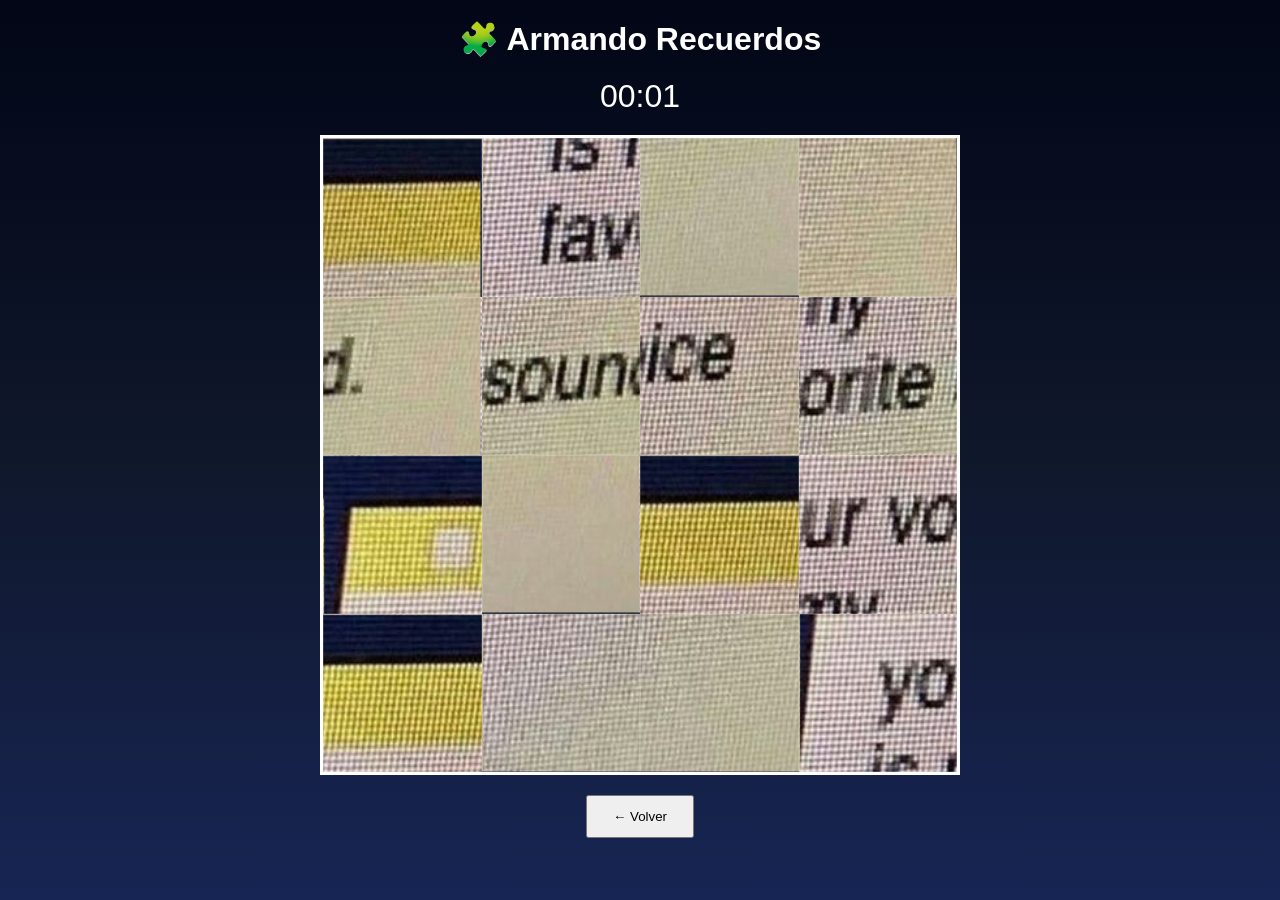
==== memoria1.html @ a5cf4c92 "Add files via upload" ====
<!DOCTYPE html>
<html lang="es">
<head>

<meta charset="UTF-8">
<meta name="viewport" content="width=device-width, initial-scale=1.0">

<title>Armando Recuerdos</title>

<link rel="stylesheet" href="style.css">

<style>

body{
    overflow:auto;
}

.contenedor{

    max-width:900px;

    margin:auto;

    padding:20px;

    text-align:center;

    color:white;
}

#cronometro{

    font-size:2rem;

    margin:20px 0;
}

#puzzle{

    width:min(90vw,640px);

    height:min(90vw,640px);

    margin:auto;

    display:grid;

    grid-template-columns:repeat(4,1fr);

    grid-template-rows:repeat(4,1fr);

    border:3px solid white;
}

.pieza{

    border:1px solid rgba(255,255,255,0.15);

    background-image:url("img/puzzle.jpg");

    background-size:400% 400%;

    cursor:pointer;
}

.seleccionada{

    outline:4px solid #ffd700;
}

button{

    margin-top:20px;

    padding:12px 25px;

    cursor:pointer;
}

</style>

</head>

<body>

<div class="contenedor">

    <h1>🧩 Armando Recuerdos</h1>

    <div id="cronometro">
        00:00
    </div>

    <div id="puzzle"></div>

    <button onclick="location.href='index.html'">
        ← Volver
    </button>

</div>

<script>

const puzzle =
document.getElementById("puzzle");

const piezas = [];

let seleccionada = null;

const total = 16;

let juegoTerminado = false;

/* CRONOMETRO */

let segundos = 0;

const cronometro =
document.getElementById("cronometro");

setInterval(()=>{

    segundos++;

    const min =
    Math.floor(segundos / 60);

    const seg =
    segundos % 60;

    cronometro.textContent =

    String(min).padStart(2,"0")
    + ":"
    +
    String(seg).padStart(2,"0");

},1000);

/* CREAR PIEZAS */

for(let fila=0; fila<4; fila++){

    for(let columna=0; columna<4; columna++){

        piezas.push({

            correcta:
            fila * 4 + columna,

            fila,
            columna

        });

    }

}

/* MEZCLAR */

for(let i=piezas.length-1;i>0;i--){

    const j =
    Math.floor(
    Math.random()*(i+1)
    );

    [piezas[i], piezas[j]] =
    [piezas[j], piezas[i]];
}

/* DIBUJAR */

function renderizar(){

    puzzle.innerHTML="";

    piezas.forEach((pieza,index)=>{

        const div =
        document.createElement("div");

        div.classList.add("pieza");

        if(seleccionada===index){

            div.classList.add(
            "seleccionada"
            );
        }

        div.style.backgroundPosition =

        `${pieza.columna * 100 / 3}% ${pieza.fila * 100 / 3}%`;

        div.addEventListener("click",()=>{

        if(juegoTerminado) return;

        if(seleccionada===null){

         seleccionada=index;

        renderizar();

        return;
    }

    [piezas[seleccionada],
    piezas[index]]

    =

    [piezas[index],
    piezas[seleccionada]];

    seleccionada=null;

    renderizar();

    verificarVictoria();

});

        puzzle.appendChild(div);

    });

}

function verificarVictoria(){

    for(let i=0;i<piezas.length;i++){

        if(piezas[i].correcta !== i){

            return;
        }

    }

    juegoTerminado = true;

    mostrarPantallaFinal();

}

function mostrarPantallaFinal(){

    document.body.innerHTML = `

    <div style="
    min-height:100vh;
    display:flex;
    flex-direction:column;
    justify-content:center;
    align-items:center;
    text-align:center;
    color:white;
    padding:30px;
    ">

        <h1>
        Muy bien amorcito ❤️
        </h1>

        <p>
        Terminaste el rompecabezas en:
        ${cronometro.textContent}
        </p>

        <h2>
        ¿Quieres ver lo que sigue?
        </h2>

        <div style="margin-top:20px;">

            <button
            onclick="mostrarMensaje()"
            style="
            padding:12px 25px;
            margin:10px;
            ">

            Sí

            </button>

            <button
            onclick="location.href='index.html'"
            style="
            padding:12px 25px;
            margin:10px;
            ">

            No

            </button>

        </div>

    </div>

    `;

}

function mostrarMensaje(){

    document.body.innerHTML = `

    <div style="
    min-height:100vh;
    display:flex;
    flex-direction:column;
    justify-content:center;
    align-items:center;
    text-align:center;
    color:white;
    padding:30px;
    ">

        <h1>
        ✨ Mensaje Especial ✨
        </h1>

        <p style="
        max-width:700px;
        margin-top:20px;
        line-height:1.8;
        ">

        AQUÍ ESCRIBIRÉ MI MENSAJE

        </p>

        <img
        src="img/final1.jpg"
        style="
        width:300px;
        max-width:90%;
        border-radius:15px;
        margin-top:30px;
        ">

        <button
        onclick="location.href='index.html'"
        style="
        margin-top:30px;
        padding:12px 25px;
        ">

        Volver

        </button>

    </div>

    `;

}

renderizar();

</script>

</body>
</html>
---- style.css ----
*{
margin:0;
padding:0;
box-sizing:border-box;
}

body{

min-height:100vh;
overflow:hidden;

background:
linear-gradient(
to bottom,
#020617,
#0f172a,
#172554
);

font-family:Arial,sans-serif;
}

.stars{

position:fixed;
inset:0;
pointer-events:none;
}

.stars::before{

content:"";

position:absolute;

width:2px;
height:2px;

background:white;

box-shadow:
50px 100px white,
150px 200px white,
300px 50px white,
500px 250px white,
700px 150px white,
900px 300px white,
1100px 100px white,
1300px 200px white;

animation:twinkle 3s infinite alternate;
}

@keyframes twinkle{

from{
opacity:0.3;
}

to{
opacity:1;
}

}

.moon{

position:absolute;

top:80px;
right:120px;

width:100px;
height:100px;

border-radius:50%;

background:white;

box-shadow:0 0 30px white;
}

.planet{

position:absolute;

bottom:-60px;
right:-60px;

width:250px;
height:250px;

border-radius:50%;

background:
radial-gradient(
circle at 30% 30%,
#8ab4ff,
#274690
);
}

.container{

position:absolute;

left:15%;
top:50%;

transform:translateY(-50%);
}

.title{

font-size:4rem;

color:white;

margin-bottom:50px;

text-shadow:
0 0 10px white,
0 0 25px #8ab4ff;
}

.menu{

display:flex;
flex-direction:column;
gap:20px;
}

.option{

color:white;

cursor:pointer;

font-size:1.1rem;

transition:0.3s;
}

.option:hover{

transform:translateX(10px);

text-shadow:
0 0 10px white;
}

.pantalla-memorias{

display:none;

position:absolute;

inset:0;

padding:30px;

overflow-y:auto;
}

.titulo-memorias{

color:white;

text-align:center;

margin-bottom:30px;
}

.grid-memorias{

display:grid;

grid-template-columns:
repeat(auto-fit,minmax(180px,1fr));

gap:20px;
}

.memoria{

background:
rgba(255,255,255,0.08);

border-radius:15px;

overflow:hidden;

cursor:pointer;

transition:0.3s;
}

.memoria:hover{

transform:translateY(-5px);
}

.memoria img{

width:100%;

height:160px;

object-fit:cover;
}

.memoria h3{

color:white;

padding:10px;
}

.memoria p{

color:#d0d8ff;

padding:0 10px 15px;
}

@media(max-width:768px){

.title{
font-size:2.7rem;
}

.container{
left:10%;
}

.moon{
right:30px;
}
}
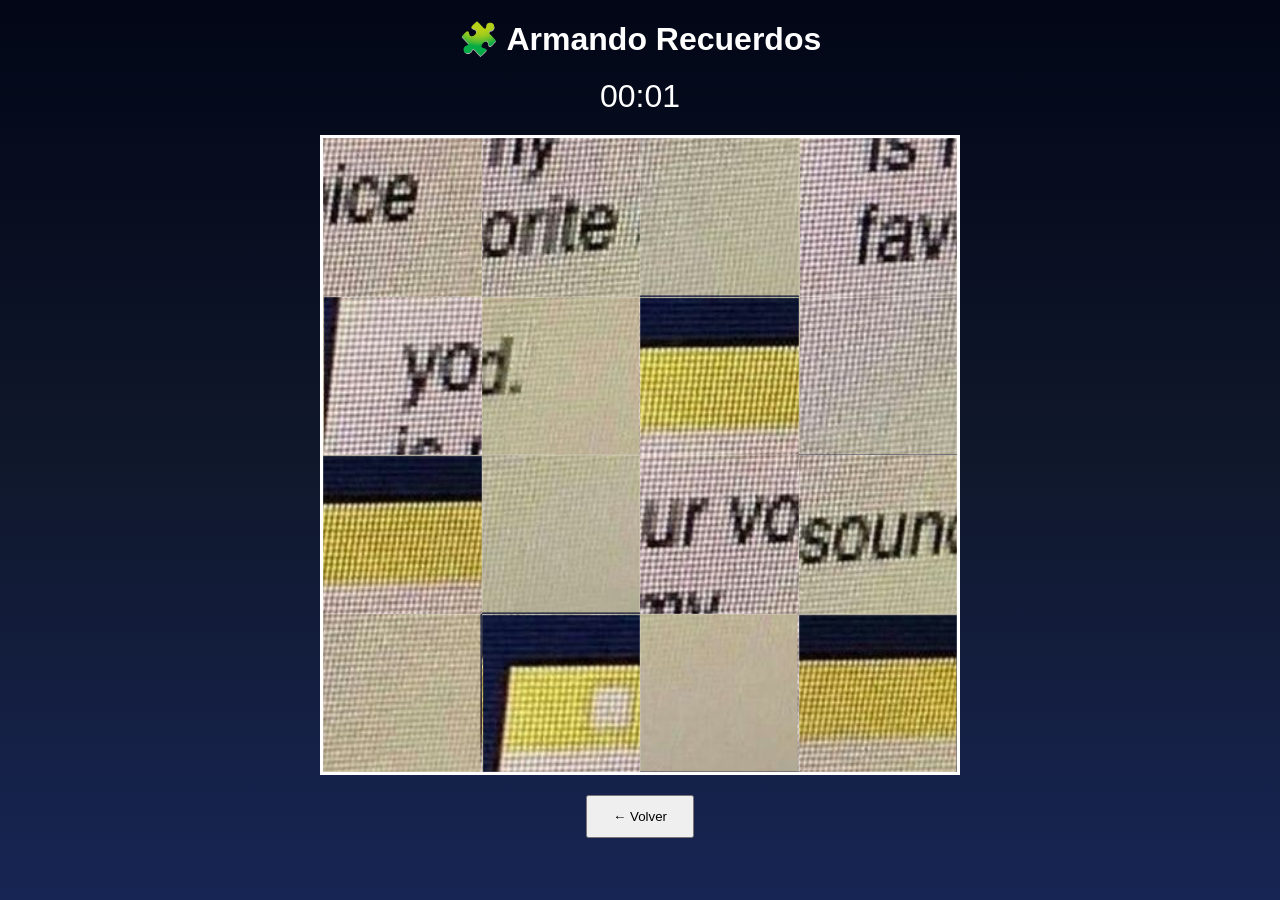
==== commit e068037f: "Add files via upload" ====
--- a/memoria1.html
+++ b/memoria1.html
@@ -332,7 +332,7 @@
         line-height:1.8;
         ">
 
-        AQUÍ ESCRIBIRÉ MI MENSAJE
+        Oli mi amor, hice este detalle porque la pagina inicial me la borraron, y porque bueno, creo que por este medio puedo darle un mejor acabado, no? Espero te guste tanto como a mi hacer esto, y no amor, aun no está acabado, voy a demorar mucho pero sabes lo impaciente que soy jsjsjs, te amo mucho, muak.
 
         </p>
 
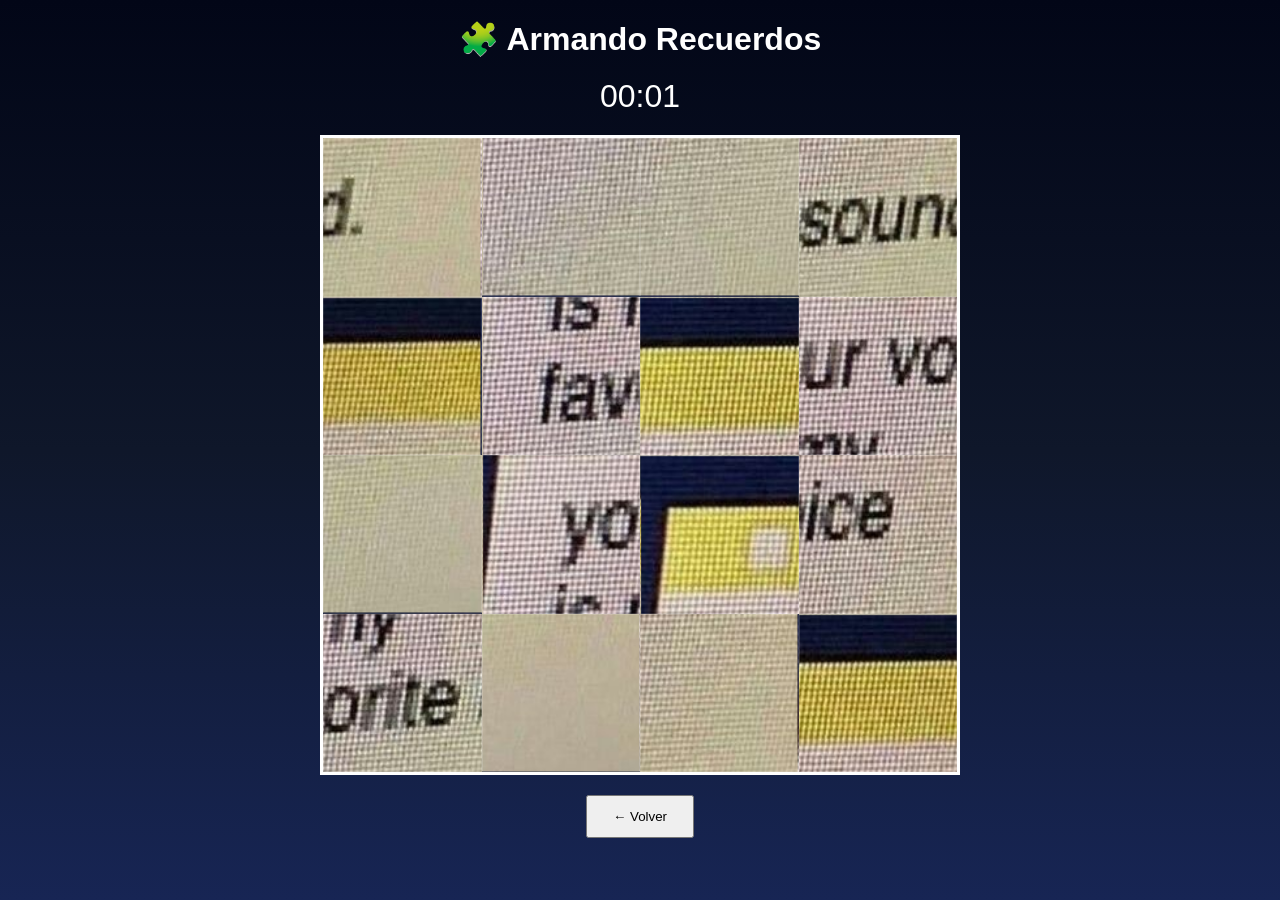
==== commit d0c02f28: "Update memoria1.html" ====
--- a/memoria1.html
+++ b/memoria1.html
@@ -367,4 +367,4 @@
 </script>
 
 </body>
-</html>+</html>
